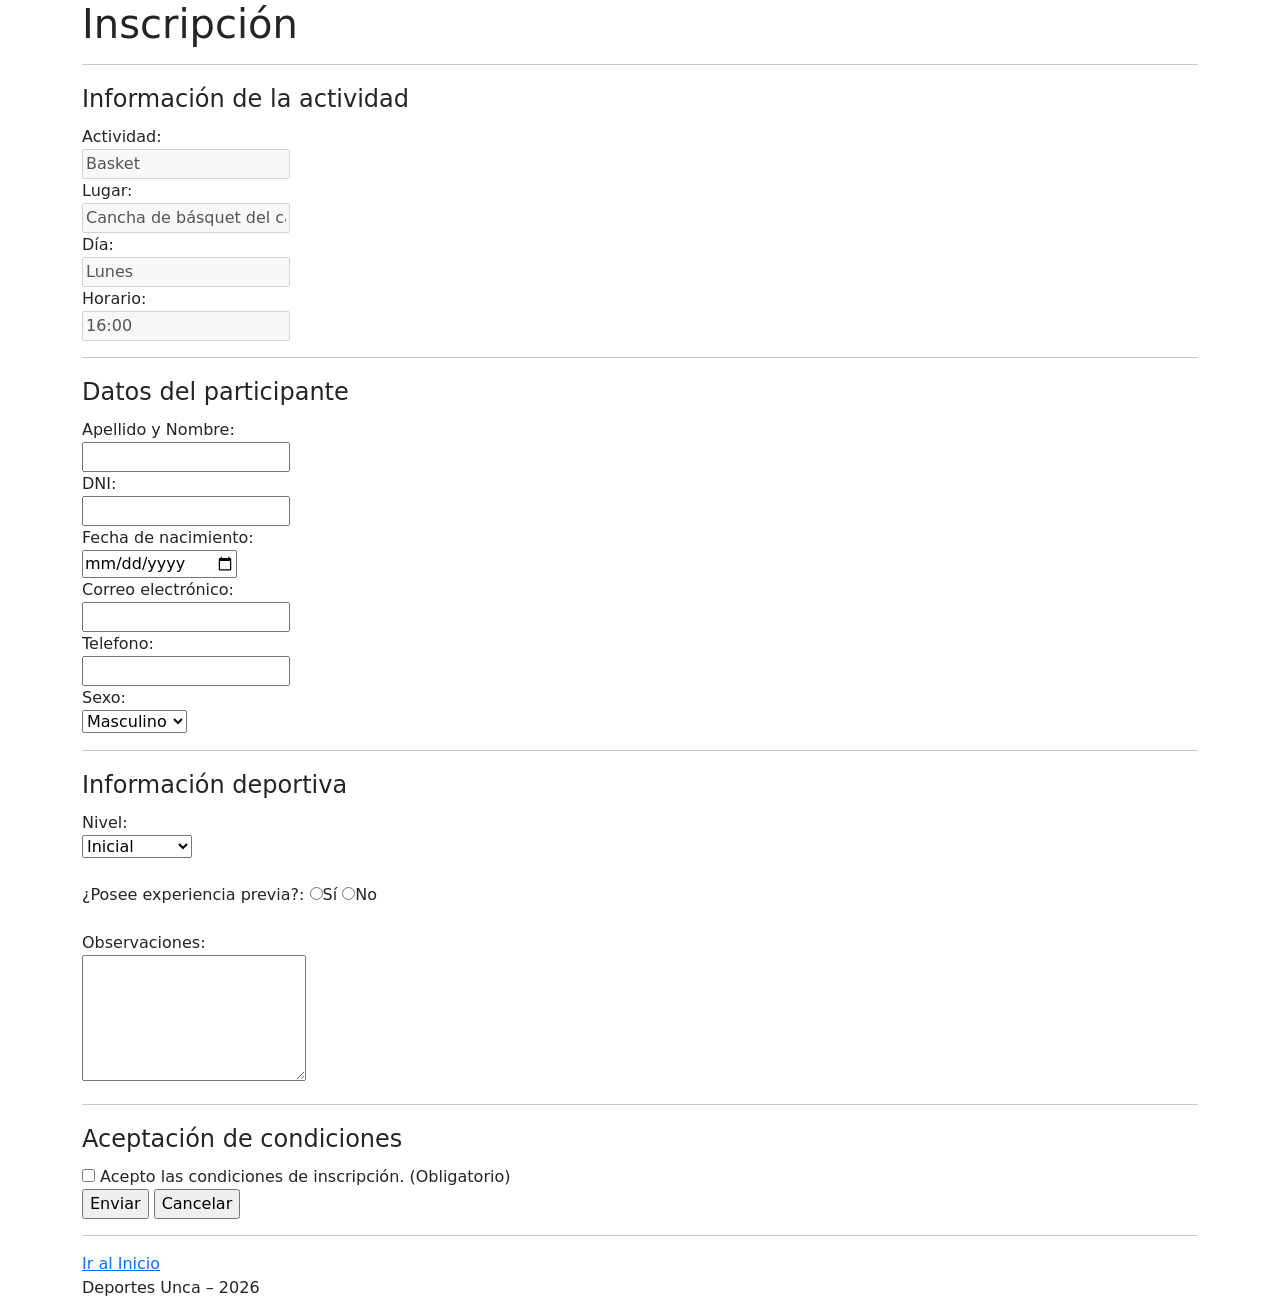
==== html/formulario.html @ 80b1b53d "Ejercicios 1 y 2" ====
<!DOCTYPE html>
<html lang="es">
<head>
  <meta charset="UTF-8">
  <meta name="viewport" content="width=device-width, initial-scale=1">
  <title>Deportes Unca - Inscripción</title>
  <link href="https://cdn.jsdelivr.net/npm/bootstrap@5.3.8/dist/css/bootstrap.min.css" rel="stylesheet" integrity="sha384-sRIl4kxILFvY47J16cr9ZwB07vP4J8+LH7qKQnuqkuIAvNWLzeN8tE5YBujZqJLB" crossorigin="anonymous">
  <link rel="stylesheet" href="estilos.css">
  <script src="../validaciones.js"></script>
</head>
<body class="container">
  <h1>Inscripción</h1>

  <hr>

  <form action="pagina3.html" method="post" class="formulario" id="formulario">

  <fieldset id="info_actividad">
    <legend>Información de la actividad</legend>
    <label for="actividad">
      Actividad:
    </label>
    <br>
    <input type="text" id="actividad" name="actividad" value="Basket" disabled>
    <br>
    <label for="Lugar">
      Lugar:
    </label>
    <br>
    <input type="text" id="Lugar" name="Lugar" value="Cancha de básquet del campus universitario." disabled>
    <br>
    <label for="Día">
      Día:
    </label>
    <br>
    <input type="text" id="Día" name="Día" value="Lunes" disabled>
    <br>
    <label for="Horario">
      Horario:
    </label>
    <br>
    <input type="text" id="Horario" name="Horario" value="16:00" disabled>
  </fieldset>
  <hr class="separador_form">
  <fieldset>
    <legend>Datos del participante</legend>
    <label for="apellido-nombre">
      Apellido y Nombre:
    </label>
    <br>
    <input type="text" id="apellido-nombre" name="apellido-nombre" maxlength="100" required>
    <br>
    <label for="DNI">
      DNI:
    </label>
    <br>
    <input type="text" id="DNI" name="DNI" required>
    <span class="error" id="error-DNI"></span>
    <br>
    <label for="fecha-nacimiento">
      Fecha de nacimiento:
    </label>
    <br>
    <input type="date" id="fecha-nacimiento" name="fecha-nacimiento">
    <span class="error" id="error-fecha-nacimiento"></span>
    <br>
    <label for="correo-electronico">
      Correo electrónico:
    </label>
    <br>
    <input type="email" id="correo-electronico" name="correo-electronico">
    <br>
    <label for="telefono">
      Telefono:
    </label>
    <br>
    <input type="text" id="telefono" name="telefono">
    <br>
    <label for="sexo">
      Sexo:
    </label>
    <br>
    <select id="sexo" name="sexo">
      <option value="masculino">Masculino</option>
      <option value="femenino">Femenino</option>
      <option value="no-binario">No binario</option>
    </select>
    <br>
  </fieldset>
  <hr>
  <fieldset>
    <legend>Información deportiva</legend>
    <label for="nivel">Nivel:</label>
    <br>
    <select id="nivel" name="nivel">
      <option value="inicial">
        Inicial
      </option>
      <option value="intermedio">
        Intermedio
      </option>
      <option value="avanzado">
        Avanzado
      </option>
    </select>
    <br>
    <br>
    <label for="experiencia-s">¿Posee experiencia previa?:</label>
    <input type="radio" id="experiencia-s" name="experiencia" value="si">Sí
    <input type="radio" id="experiencia-n" name="experiencia" value="no">No
    <br>
    <br>
    <label for="observaciones">
      Observaciones:
    </label>
    <br>
    <textarea id="observaciones" name="observaciones" rows="5" cols="25"></textarea>
  </fieldset>
  <hr>
  <fieldset>
    <legend>Aceptación de condiciones</legend>
    <input type="checkbox" id="condiciones" name="condiciones" required>
    <label for="condiciones">
        Acepto las condiciones de inscripción. (Obligatorio)
    </label>
  </fieldset>
  <fieldset>
    <input name="guardar" type="submit" value="Enviar">
    <input name="cancelar" type="reset" value="Cancelar">
  </fieldset>
  </form>

  <hr>

  <footer>
    <a href="index.html">Ir al Inicio</a>
    <p>Deportes Unca – 2026</p>
  </footer>
  <!-- Scripts -->
  <script>
    const formulario = document.getElementById('formulario');
    const errorDNI = document.getElementById('error-DNI');
    const errorFechaNacimiento = document.getElementById('error-fecha-nacimiento');

    formulario.addEventListener('submit', function(event){
      event.preventDefault();
      const dni = document.getElementById('DNI').value;
      const fechaNacimiento = document.getElementById('fecha-nacimiento').value;

      let formularioValido = true;

      console.log('DNI ingresado:', dni,  'Valido?', documentoValido(dni));

      if (documentoValido(dni)) {
        errorDNI.textContent = '';
      }else{
        errorDNI.textContent = 'El DNI ingresado no es válido. Debe contener 8 dígitos.';
        formularioValido = false;
      }
      if (fechaNacimientoValida(fechaNacimiento)) {
        errorFechaNacimiento.textContent = '';
      }else{
        errorFechaNacimiento.textContent = 'La fecha de nacimiento ingresada no es válida. Debe ser una fecha anterior a la actual.';
        formularioValido = false;
      }

      if (formularioValido) {
        formulario.submit();
      }
    });

  </script>
</body>
</html>
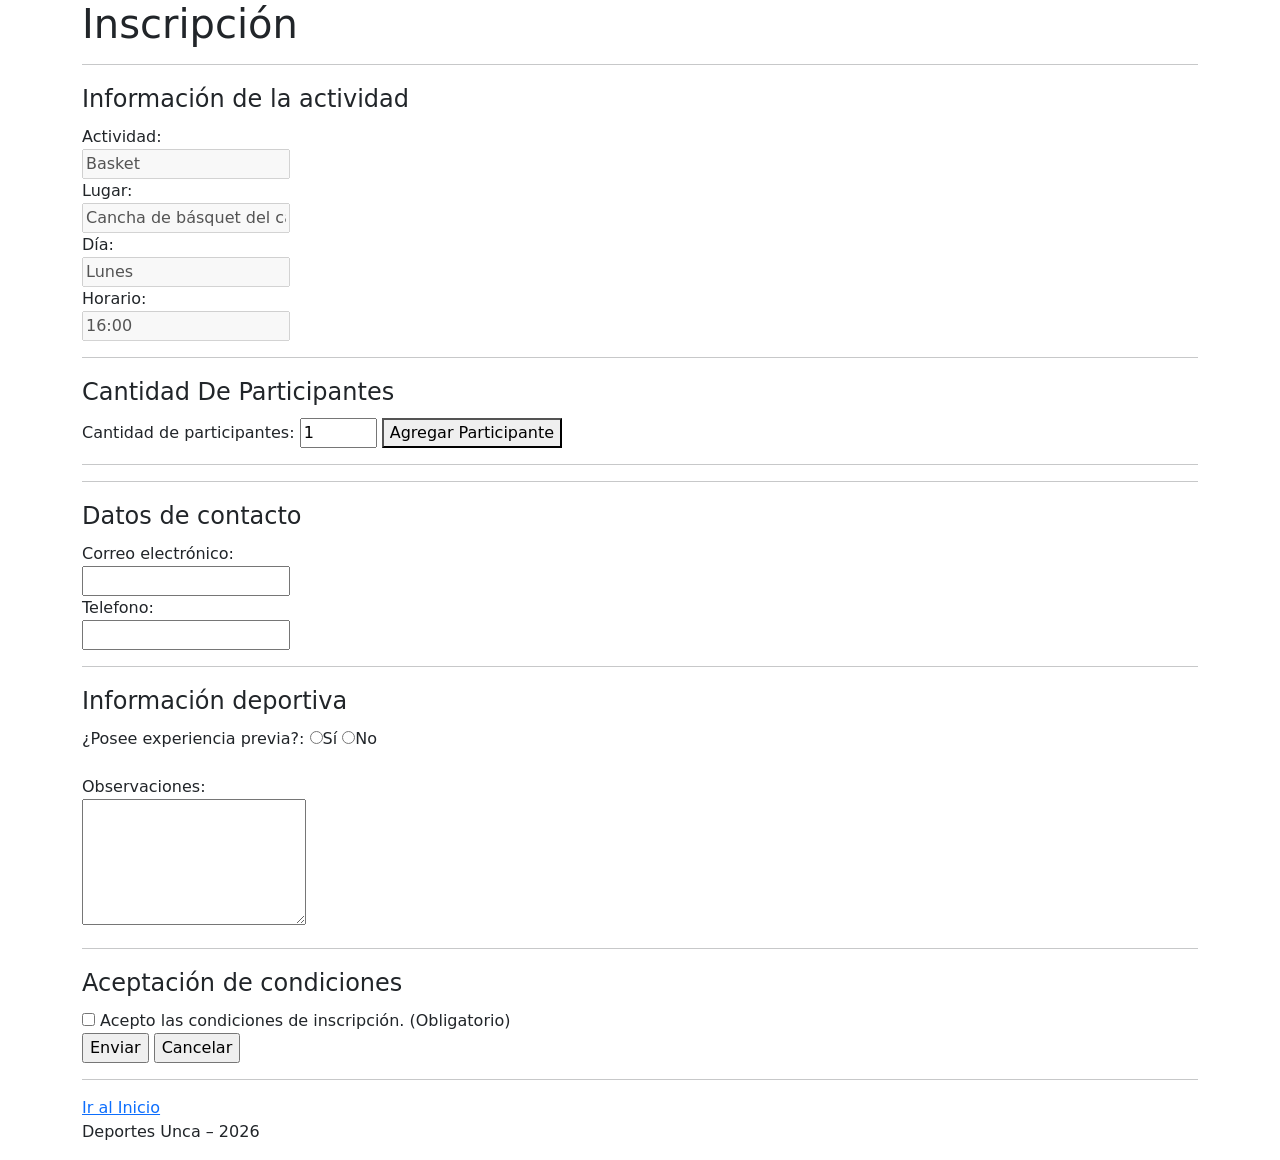
==== commit 3448451f: "Actividad 5" ====
--- a/html/formulario.html
+++ b/html/formulario.html
@@ -43,27 +43,19 @@
   </fieldset>
   <hr class="separador_form">
   <fieldset>
-    <legend>Datos del participante</legend>
-    <label for="apellido-nombre">
-      Apellido y Nombre:
-    </label>
+    <legend>Cantidad De Participantes</legend>
+    <label for="cantidadParticipantes">Cantidad de participantes:</label>
+    <input type="number" id="cantidadParticipantes" name="cantidad-participantes" min="1" max="10" value="1">
+    <button type="button" id="confirmarParticipantes">Agregar Participante</button>
     <br>
-    <input type="text" id="apellido-nombre" name="apellido-nombre" maxlength="100" required>
-    <br>
-    <label for="DNI">
-      DNI:
-    </label>
-    <br>
-    <input type="text" id="DNI" name="DNI" required>
-    <span class="error" id="error-DNI"></span>
-    <br>
-    <label for="fecha-nacimiento">
-      Fecha de nacimiento:
-    </label>
-    <br>
-    <input type="date" id="fecha-nacimiento" name="fecha-nacimiento">
-    <span class="error" id="error-fecha-nacimiento"></span>
-    <br>
+    <span class="error" id="error-participantes"></span>
+  </fieldset>
+  <hr class="separador_form">
+  <!-- Los datos de cada participante se generan dinámicamente desde participantes.js -->
+  <div id="participantes"></div>
+  <hr>
+  <fieldset>
+    <legend>Datos de contacto</legend>
     <label for="correo-electronico">
       Correo electrónico:
     </label>
@@ -75,36 +67,10 @@
     </label>
     <br>
     <input type="text" id="telefono" name="telefono">
-    <br>
-    <label for="sexo">
-      Sexo:
-    </label>
-    <br>
-    <select id="sexo" name="sexo">
-      <option value="masculino">Masculino</option>
-      <option value="femenino">Femenino</option>
-      <option value="no-binario">No binario</option>
-    </select>
-    <br>
   </fieldset>
   <hr>
   <fieldset>
     <legend>Información deportiva</legend>
-    <label for="nivel">Nivel:</label>
-    <br>
-    <select id="nivel" name="nivel">
-      <option value="inicial">
-        Inicial
-      </option>
-      <option value="intermedio">
-        Intermedio
-      </option>
-      <option value="avanzado">
-        Avanzado
-      </option>
-    </select>
-    <br>
-    <br>
     <label for="experiencia-s">¿Posee experiencia previa?:</label>
     <input type="radio" id="experiencia-s" name="experiencia" value="si">Sí
     <input type="radio" id="experiencia-n" name="experiencia" value="no">No
@@ -137,38 +103,6 @@
     <p>Deportes Unca – 2026</p>
   </footer>
   <!-- Scripts -->
-  <script>
-    const formulario = document.getElementById('formulario');
-    const errorDNI = document.getElementById('error-DNI');
-    const errorFechaNacimiento = document.getElementById('error-fecha-nacimiento');
-
-    formulario.addEventListener('submit', function(event){
-      event.preventDefault();
-      const dni = document.getElementById('DNI').value;
-      const fechaNacimiento = document.getElementById('fecha-nacimiento').value;
-
-      let formularioValido = true;
-
-      console.log('DNI ingresado:', dni,  'Valido?', documentoValido(dni));
-
-      if (documentoValido(dni)) {
-        errorDNI.textContent = '';
-      }else{
-        errorDNI.textContent = 'El DNI ingresado no es válido. Debe contener 8 dígitos.';
-        formularioValido = false;
-      }
-      if (fechaNacimientoValida(fechaNacimiento)) {
-        errorFechaNacimiento.textContent = '';
-      }else{
-        errorFechaNacimiento.textContent = 'La fecha de nacimiento ingresada no es válida. Debe ser una fecha anterior a la actual.';
-        formularioValido = false;
-      }
-
-      if (formularioValido) {
-        formulario.submit();
-      }
-    });
-
-  </script>
+  <script src="../participantes.js"></script>
 </body>
-</html>+</html>
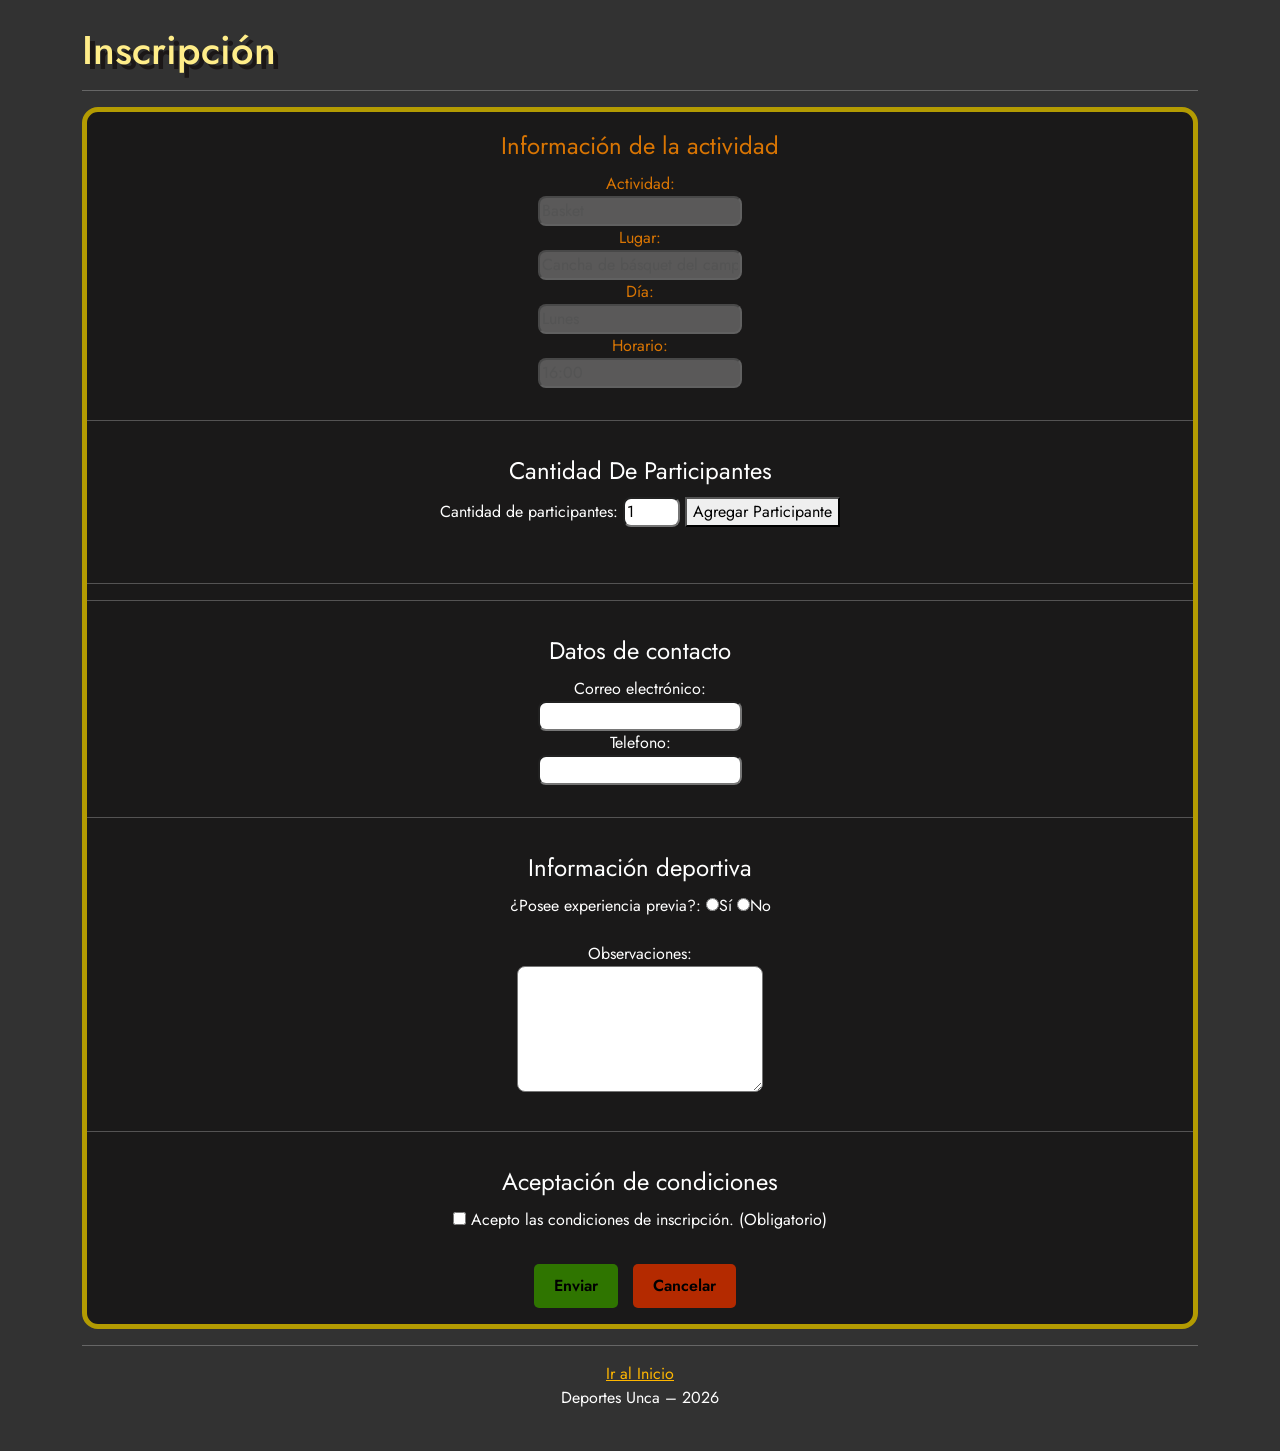
==== commit 5243b1c7: "Reimportar hoja de estilos y agregar estilos para elementos nuevos" ====
--- a/html/formulario.html
+++ b/html/formulario.html
@@ -5,7 +5,7 @@
   <meta name="viewport" content="width=device-width, initial-scale=1">
   <title>Deportes Unca - Inscripción</title>
   <link href="https://cdn.jsdelivr.net/npm/bootstrap@5.3.8/dist/css/bootstrap.min.css" rel="stylesheet" integrity="sha384-sRIl4kxILFvY47J16cr9ZwB07vP4J8+LH7qKQnuqkuIAvNWLzeN8tE5YBujZqJLB" crossorigin="anonymous">
-  <link rel="stylesheet" href="estilos.css">
+  <link rel="stylesheet" href="../estilos.css">
   <script src="../validaciones.js"></script>
 </head>
 <body class="container">
--- a/estilos.css
+++ b/estilos.css
@@ -0,0 +1,151 @@
+@import url('https://fonts.googleapis.com/css2?family=Jost:ital,wght@0,100..900;1,100..900&display=swap');
+
+body{
+    color: rgb(255, 255, 255);
+    background-color:rgb(50, 50, 50);
+    padding: 2%; 
+    font-family: "Jost", sans-serif;
+}
+
+header{
+
+}
+
+h1{
+    text-shadow: 5px 5px #1b1717;
+}
+
+
+h1, h2, h3{
+    color: rgb(255, 237, 137);
+}
+
+h2 ~ p, h3 + p{ 
+    font-style: italic;
+}
+
+
+p{
+
+}
+
+hr{
+
+}
+
+article {
+    padding: 5%;
+}
+
+.actividad{
+    background-color:rgb(26, 25, 25);
+    border: 5px solid rgb(195, 62, 0);
+    border-radius: 1em;
+}
+
+a{
+    color: rgb(255, 183, 0);
+}
+.inscribirse{
+    color: rgb(255, 89, 0);
+}
+
+footer{
+
+}
+
+/*Formulario*/
+
+.formulario{
+    text-align: center;
+    background-color:rgb(26, 25, 25);
+    border: 5px solid rgb(179, 155, 2);
+    border-radius: 1em;
+}
+
+fieldset{
+    padding: 1em;
+    vertical-align: baseline;
+}
+
+#info_actividad{
+    color: rgb(217, 117, 3);
+}
+
+input,select,textarea{
+    border-radius: 0.5em;
+    max-width: 100%;
+}
+
+/*Bloques de participante generados por JavaScript*/
+fieldset.participante{
+    border: 2px dashed rgb(179, 155, 2);
+    border-radius: 1em;
+    margin-bottom: 1em;
+}
+
+/*Mensajes de validación*/
+.error{
+    display: inline-block;
+    color: rgb(255, 89, 0);
+    font-weight: 600;
+    font-size: 0.9em;
+}
+input[type="submit"],
+input[type="reset"] {
+    color: black;
+    padding: 10px 20px;
+    border: none;
+    border-radius: 5px;
+    cursor: pointer;
+    font-size: 1em;
+    font-weight: 600;
+    margin-right: 10px;
+    transition: background-color 0.3s ease;
+}
+
+input[type="reset"] {
+    background-color: #b42a00;
+}
+input[type="reset"]:hover {
+    background-color: #f33900;
+}
+input[type="submit"] {
+    background-color: #2f7500;
+}
+input[type="submit"]:hover {
+    background-color: #51cb00;
+}
+
+/*Tablas de actividades e inscripciones*/
+tr, th, td{
+    border: 1px solid rgb(195, 62, 0);
+    padding-left: 1em;
+    padding-right: 1em;
+}
+
+/* Variables con las que Bootstrap tematiza sus tablas: sin esto, sus colores
+   claros por defecto ganan por especificidad y el texto queda ilegible */
+.table{
+    --bs-table-color: aliceblue;
+    --bs-table-bg: rgb(26, 25, 25);
+    --bs-table-striped-color: aliceblue;
+    --bs-table-striped-bg: rgb(38, 37, 37);
+    --bs-table-border-color: rgb(195, 62, 0);
+}
+
+.table > thead > tr > th{
+    background-color: rgb(3, 3, 3);
+}
+
+
+
+/*Elementos Generales*/
+
+header, footer{
+    text-align: center; 
+}
+
+nav{
+    text-align: left;
+}
